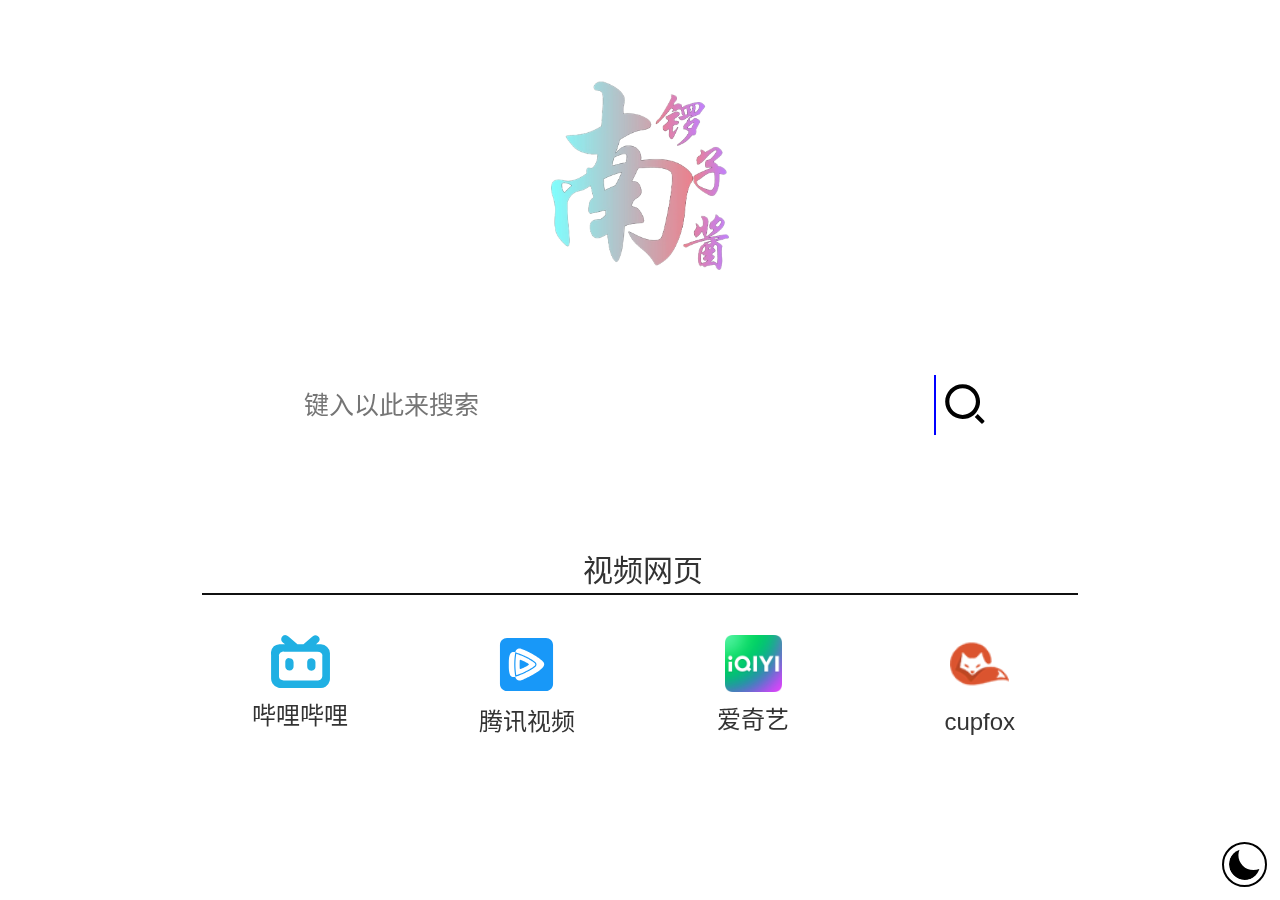
==== main.html @ e9a494fa "fix jump time" ====
<!DOCTYPE html>
<html lang="zh-cn">

<head>
    <meta charset="UTF-8">
    <meta name="viewport" content="width=device-width, initial-scale=1.0">
    <title>子酱主页 - 南锣子酱</title>
    <link rel="stylesheet" href="./bootstrap/glass.css">
    <link rel="stylesheet" href="./bootstrap/switchs.css">
    <!-- <link rel="stylesheet" href="./bootstrap/dark.css"> -->
    <link rel="icon" href="./img/ico.ico">
    <link rel="stylesheet" href="./bootstrap/bootstrap.min.css">

    <script>
        function handleKeyDown(event) {
            if (event.keyCode === 13) {
                search();
            }
        }

        function search() {
            var word = document.getElementById("input").value;
            var url = "https://cn.bing.com/search?q=" + word;
            window.open(url, '_blank');
        }

        function about() {
            alert("本网站仅限于无锡技师学院C210软件技术与运用52101班使用！\n版本号：1.5.0\n更新日期：2023年11月24日")
        }

        function DarkMode() {
            var body = document.getElementById("body");
            var settingsButton = document.getElementById("settingsButton");
            var label = document.querySelector(".switch-group label");

            var btn = document.getElementById("cm");
            var search = document.getElementById("input");
            var searchbtn = document.getElementById("searchbtn");
            var mainbg = document.getElementById("glass");
            var settings = document.getElementById("settings");
            var txt = document.getElementById("main");

            var dark = "rgba(100,100,100,.5)";
            var light = "rgba(255, 255, 255, .35)"
            if (body.style.backgroundImage === '') {
                // 当前为日间模式，切换至暗黑模式

                mainbg.style.backgroundColor = dark;
                search.style.backgroundColor = dark;
                searchbtn.style.backgroundColor = dark;
                searchbtn.style.borderLeft="2px solid black";
                settings.style.backgroundColor = dark;
                body.style.backgroundImage = 'url("https://z1.ax1x.com/2023/11/26/pi00Di9.jpg")';
                label.textContent = "日间模式";
                btn.style.color = "#fff";
                txt.style.color = "#fff";
                settingsButton.src="./img/icon/sun.svg";
                settingsButton.style.backgroundColor=dark;
            } else {

                // 当前为暗黑模式，切换回日间模式
                mainbg.style.backgroundColor = light;
                search.style.backgroundColor = light;
                searchbtn.style.backgroundColor = light;
                searchbtn.style.borderLeft="2px solid blue";
                settings.style.backgroundColor = light;
                body.style.backgroundImage = '';
                label.textContent = "暗黑模式";
                btn.style.color = "#000";
                txt.style.color = "#000";
                settingsButton.src="./img/icon/night.svg";
                settingsButton.style.backgroundColor=light;
            }
        }
    </script>
</head>

<body id="body">
    <div style="position: absolute;bottom: 7%;right: 1%;width: 15rem;height: 15rem;border: 0;border-radius: 20px;background-color: #ffffff7f;z-index: 500;display: none;"
        id="settings">
        <div class="container">
            <div class="switch-group">
                <label for="darkModeSwitch" style="padding-bottom:3rem; ;width: 100%;border-bottom: 1px solid pink;"
                    id="cm" onclick="DarkMode()">暗黑模式</label>
            </div>
            <div class="switch-group">
                <label for="memoryModeSwitch" style="margin: 0;color: #7f7f7f;">敬请期待</label>
            </div>
        </div>
    </div>
    <div style="width: 100%; height: 100%; top: 0; left:0; position: absolute;">
        <div style="width: 100%; height:60%;">
            <p
                style="width: 100%; height: 50%; text-align: center; font-size: 7rem; margin: 0; display: flex; justify-content: center; align-items: flex-end;">
                <img src="./img/logo.png" alt="" height="70%" onclick="about()">
            </p>
            <div style="display: flex;justify-content: center;border:0;height: 50%;align-items: center;">
                <input type="text" placeholder="键入以此来搜索" id="input" onkeydown="handleKeyDown(event)"
                    style="height: 6rem;font-size: 2.5rem; width: 650px;border: 0;border-right: 0; border-radius: 100px 0 0 100px; padding: 5px; padding-left: 20px;outline: none;background: rgba(255, 255, 255, .35);">
                <img src="./img/icon/search.svg" alt="搜索" id="searchbtn"
                    style="border: 0;border-left: 2px solid blue;border-radius: 0 100% 100% 0; padding: 5px;height: 6rem;background: rgba(255, 255, 255, .35);"
                    onclick="search()">
            </div>
        </div>
        <div id="main"
            style="border: 0;width: 100%;height: 40%;position: absolute;bottom: 0;display: flex;justify-content: center;align-items: start;">
            <div style="width: 70%;border: 0;border-radius: 25px;" id="glass">
                <div style=" width: 100%;height: 100%;padding: 10px;">
                    <div>
                        <div class="row clearfix">
                            <div class="col-md-12 column">
                                <div style="text-align: center">
                                    <p style="font-size: 3rem;padding-left: 5px;margin-bottom: 0;">视频网页</p>
                                    <hr style="border: 0;height: 2px;background-color: rgb(16, 16, 16);margin-top: 0;">
                                    <div class="row clearfix">
                                        <div class="col-md-3 column">
                                            <a href="https://www.bilibili.com">
                                                <h3>
                                                    <img style="margin-bottom: 1.5rem;" src="./img/icon/bilibili.svg"
                                                        alt="" width="30%">
                                                    <p>哔哩哔哩</p>
                                                </h3>
                                            </a>
                                        </div>
                                        <div class="col-md-3 column">
                                            <a href="https://v.qq.com">
                                                <h3>
                                                    <img style="margin-bottom: 1.5rem;" src="./img/icon/vTencent.svg"
                                                        alt="" width="30%">
                                                    <p>腾讯视频</p>
                                                </h3>
                                            </a>
                                        </div>

                                        <div class="col-md-3 column">
                                            <a href="https://iqiyi.com">
                                                <h3>
                                                    <img style="margin-bottom: 1.5rem;" src="./img/icon/iqiyi.png"
                                                        alt="" width="29%">
                                                    <p>爱奇艺</p>
                                                </h3>
                                            </a>
                                        </div>
                                        <div class="col-md-3 column">
                                            <a href="https://www.cbportal.org">
                                                <h3>
                                                    <img style="margin-bottom: 1.5rem;" src="./img/icon/cupfox.png"
                                                        alt="" width="30%">
                                                    <p>cupfox</p>
                                                </h3>
                                            </a>
                                        </div>
                                    </div>
                                </div>
                            </div>
                        </div>
                    </div>
                </div>
            </div>
        </div>
    </div>

    <img src="./img/icon/night.svg" alt="" height="5%"
        style="border: 2px solid black;border-radius: 100px;margin: 1%;padding: 5px;background-color: #fff;;position: absolute;bottom: 0;right: 0;" id="settingsButton" onclick="DarkMode()" title="颜色模式切换">
</body>


<script>
    var isMobile = /Android|webOS|iPhone|iPad|iPod|BlackBerry|IEMobile|Opera Mini/i.test(navigator.userAgent);
    if (isMobile) {
        document.body.innerHTML="<div style=\"height:100%;width:100%;display: flex; justify-content: center; align-items: center;\"><h3 style=\"text-align:center;font-size:3rem\">暂不支持手机端，即将前往bing</h3></div>"
        // alert("暂不支持手机端，即将前往bing");
        setTimeout(function () {
            window.location.href = "https://cn.bing.com"
        }, 5000);
    }
</script>

</html>
---- bootstrap/glass.css ----
#body {  
    height: 100vh;  
    display: flex;  
    background-image: url("https://z1.ax1x.com/2023/11/26/pi00rGR.jpg");  
    background-repeat: no-repeat;  
    background-attachment: fixed;  
    background-size: cover;  
    overflow-y: hidden;  
    overflow-x: hidden;  
    backdrop-filter: blur(10px); /* 添加这一行来模糊背景图片 */  
    transition: background-image 0.5s ease;
    user-select: none;
}
#glass {
    background: rgba(255, 255, 255, .35);
	-webkit-backdrop-filter: blur(10px);
	backdrop-filter: blur(10px);
}


a,a:link,a:visited,a:hover,a:active{
    text-decoration: none;
    color:inherit;
}
---- bootstrap/switchs.css ----
.container {
  display: inline-block;
  display: flex;
  flex-direction: column;
  justify-content: center;
  width: 15rem;
  height: 15rem;
  padding: 0;
  text-align: center;
}

.switch-group {
  font-size: larger;
  display: flex;
  align-items: center;
  width: 12rem;
  justify-content: center;
  margin: 10px 0;
}

.switch-group label {
  margin-right: 10px;
}

.switch-group input[type="checkbox"] {
  margin-right: 5px;
}
---- bootstrap/dark.css ----
.dark-mode {
    background-image: url("../img/bgi-d.jpg"); /* 设置暗黑模式的背景图片 */
  }
  
  .dark-mode .switch-group label {
    color: #fff; /* 设置暗黑模式下开关标签的文字颜色为白色 */
  }
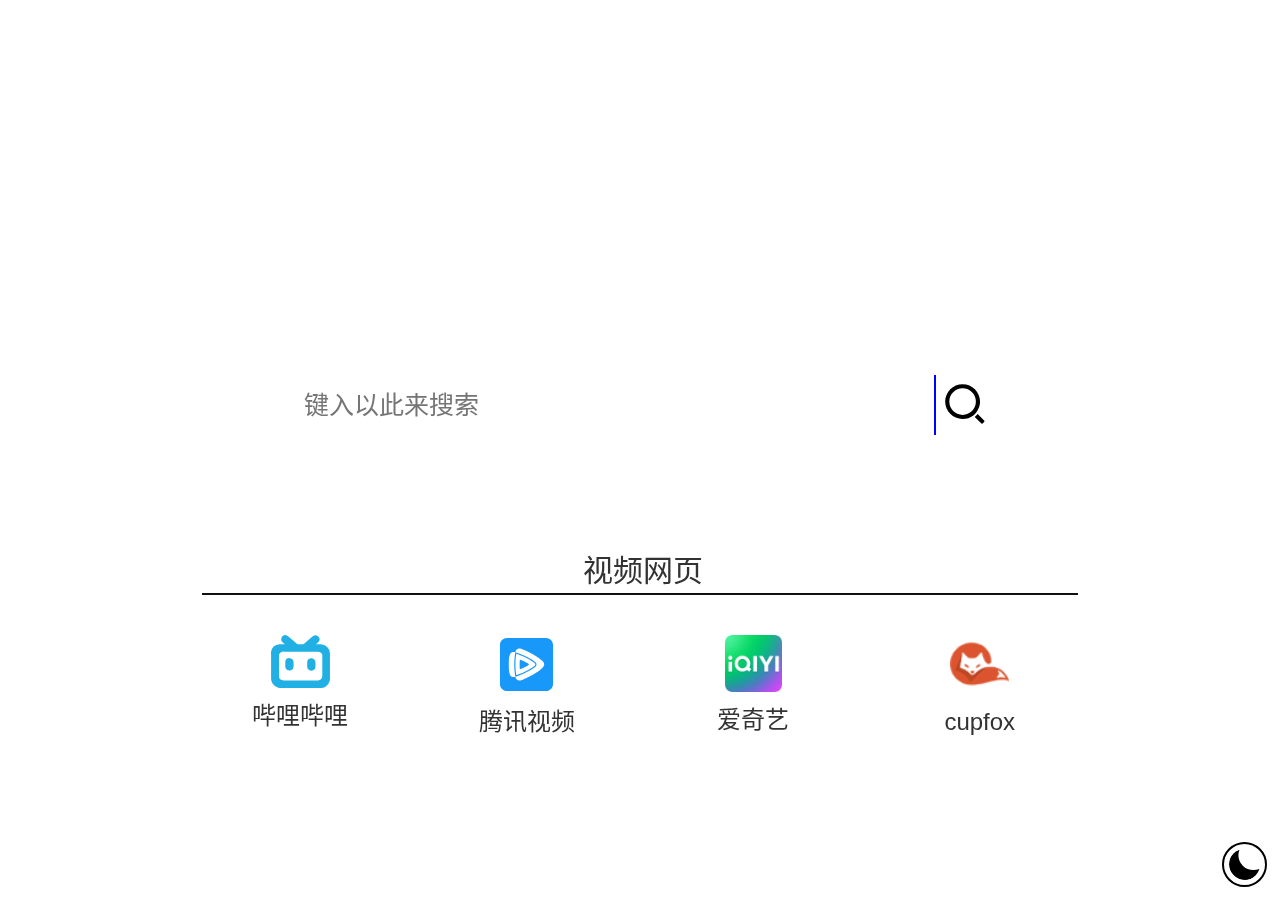
==== commit 2dee13e4: "Switch the img URL to imgse.com" ====
--- a/main.html
+++ b/main.html
@@ -92,7 +92,7 @@
         <div style="width: 100%; height:60%;">
             <p
                 style="width: 100%; height: 50%; text-align: center; font-size: 7rem; margin: 0; display: flex; justify-content: center; align-items: flex-end;">
-                <img src="./img/logo.png" alt="" height="70%" onclick="about()">
+                <img src="https://z1.ax1x.com/2023/06/19/pC1BYHH.png" alt="" height="70%" onclick="about()">
             </p>
             <div style="display: flex;justify-content: center;border:0;height: 50%;align-items: center;">
                 <input type="text" placeholder="键入以此来搜索" id="input" onkeydown="handleKeyDown(event)"
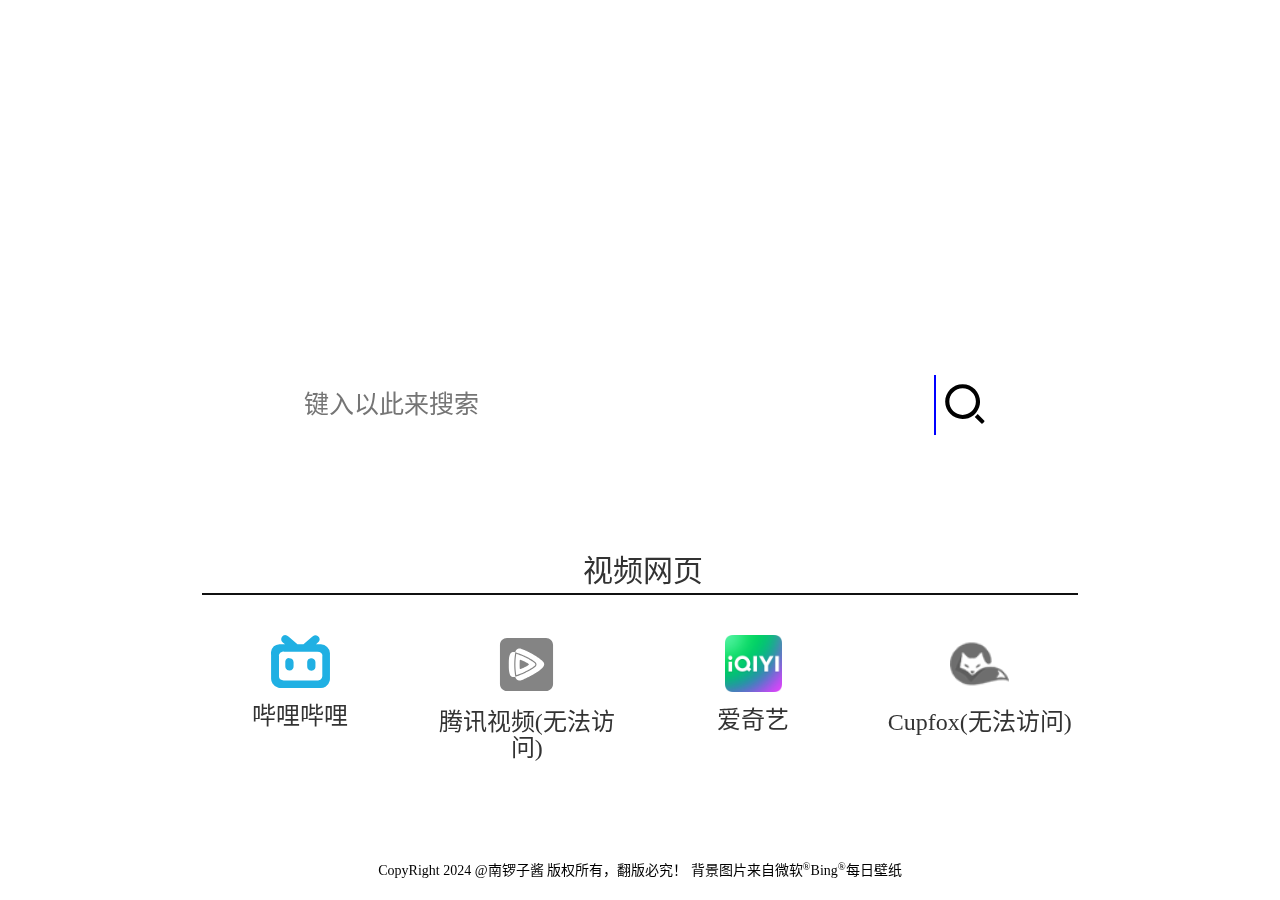
==== commit d4c3d149: "update ver" ====
--- a/main.html
+++ b/main.html
@@ -25,7 +25,7 @@
         }
 
         function about() {
-            alert("本网站仅限于无锡技师学院C210软件技术与运用52101班使用！\n版本号：1.5.0\n更新日期：2023年11月24日")
+            alert("本网站仅限于无锡技师学院C210软件技术与运用52101班使用！\n版本号：2.0.0\n最后更新日期：2024年5月19日")
         }
 
         function DarkMode() {
@@ -122,14 +122,14 @@
                                                 </h3>
                                             </a>
                                         </div>
-                                        <div class="col-md-3 column">
-                                            <a href="https://v.qq.com">
+                                        <div class="col-md-3 column UnVisit">
+                                            <!-- <a href="https://v.qq.com"> -->
                                                 <h3>
                                                     <img style="margin-bottom: 1.5rem;" src="./img/icon/vTencent.svg"
                                                         alt="" width="30%">
-                                                    <p>腾讯视频</p>
+                                                    <p>腾讯视频(无法访问)</p>
                                                 </h3>
-                                            </a>
+                                            <!-- </a> -->
                                         </div>
 
                                         <div class="col-md-3 column">
@@ -141,14 +141,14 @@
                                                 </h3>
                                             </a>
                                         </div>
-                                        <div class="col-md-3 column">
-                                            <a href="https://www.cbportal.org">
+                                        <div class="col-md-3 column UnVisit">
+                                            <!-- <a href="https://www.cbportal.org"> -->
                                                 <h3>
                                                     <img style="margin-bottom: 1.5rem;" src="./img/icon/cupfox.png"
                                                         alt="" width="30%">
-                                                    <p>cupfox</p>
+                                                    <p>Cupfox(无法访问)</p>
                                                 </h3>
-                                            </a>
+                                            <!-- </a> -->
                                         </div>
                                     </div>
                                 </div>
@@ -159,9 +159,9 @@
             </div>
         </div>
     </div>
-
-    <img src="./img/icon/night.svg" alt="" height="5%"
-        style="border: 2px solid black;border-radius: 100px;margin: 1%;padding: 5px;background-color: #fff;;position: absolute;bottom: 0;right: 0;" id="settingsButton" onclick="DarkMode()" title="颜色模式切换">
+<p class="CopyRight" onclick="about()">CopyRight 2024 @南锣子酱 版权所有，翻版必究！      背景图片来自微软<sup>®</sup>Bing<sup>®</sup>每日壁纸</p>
+    <!-- <img src="./img/icon/night.svg" alt="" height="5%"
+        style="border: 2px solid black;border-radius: 100px;margin: 1%;padding: 5px;background-color: #fff;;position: absolute;bottom: 0;right: 0;" id="settingsButton" onclick="DarkMode()" title="颜色模式切换"> -->
 </body>
 
 
@@ -172,7 +172,7 @@
         // alert("暂不支持手机端，即将前往bing");
         setTimeout(function () {
             window.location.href = "https://cn.bing.com"
-        }, 5000);
+        }, 4000);
     }
 </script>
 
--- a/bootstrap/glass.css
+++ b/bootstrap/glass.css
@@ -1,7 +1,8 @@
 #body {  
     height: 100vh;  
     display: flex;  
-    background-image: url("https://z1.ax1x.com/2023/11/26/pi00rGR.jpg");  
+    /* background-image: url("https://z1.ax1x.com/2023/11/26/pi00rGR.jpg");   */
+    background-image: url("https://api.paugram.com/bing/");
     background-repeat: no-repeat;  
     background-attachment: fixed;  
     background-size: cover;  
@@ -10,6 +11,7 @@
     backdrop-filter: blur(10px); /* 添加这一行来模糊背景图片 */  
     transition: background-image 0.5s ease;
     user-select: none;
+    font-family: 仿宋;
 }
 #glass {
     background: rgba(255, 255, 255, .35);
@@ -21,4 +23,16 @@
 a,a:link,a:visited,a:hover,a:active{
     text-decoration: none;
     color:inherit;
+}
+.UnVisit{
+    filter: grayscale(100%);
+    cursor: not-allowed;
+    
+}
+.CopyRight{
+    position: absolute;
+    bottom: 1vh;
+    width: 100%;
+    text-align: center;
+    color: rgb(0, 0, 0);
 }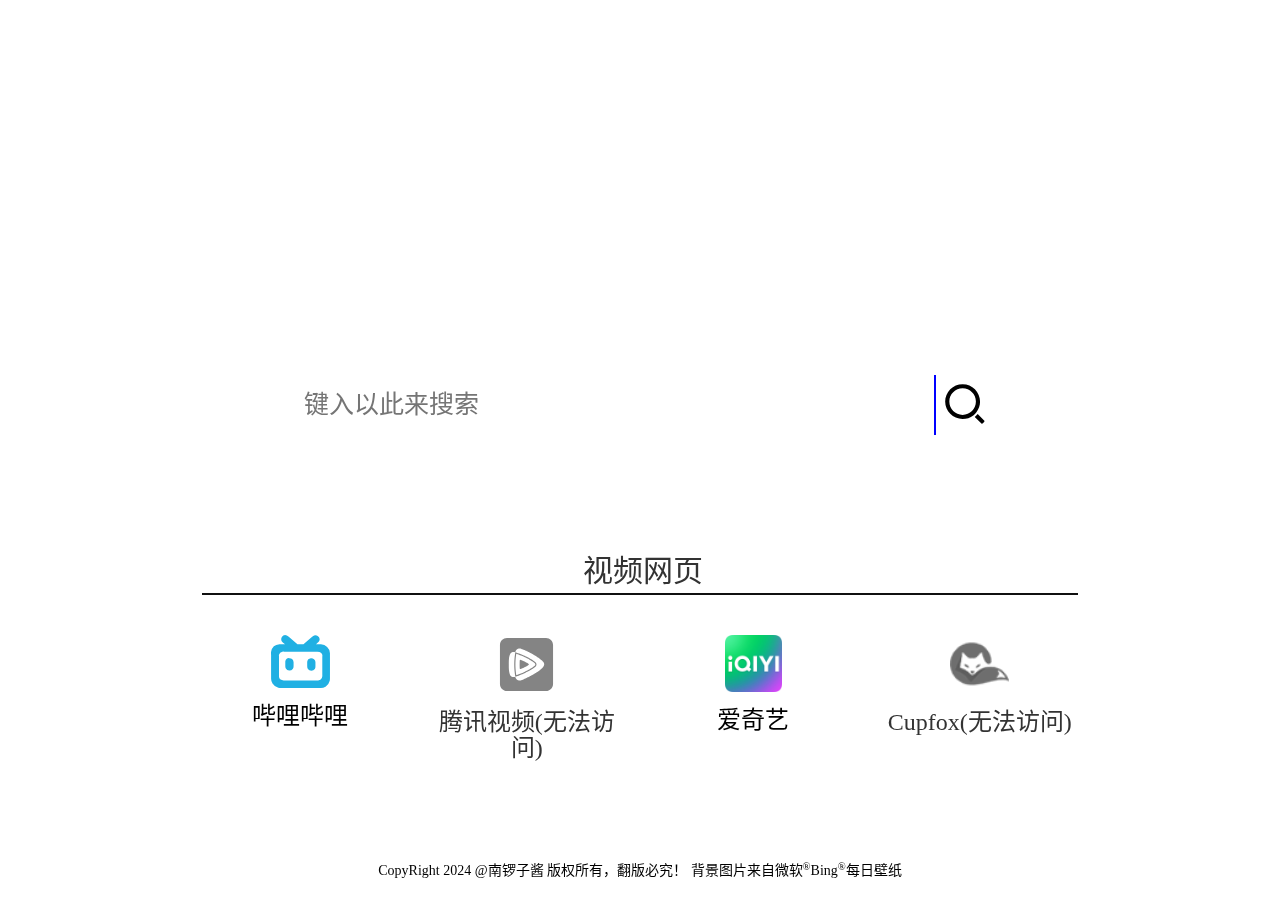
==== commit 9f2f927d: "更新光标" ====
--- a/main.html
+++ b/main.html
@@ -10,6 +10,7 @@
     <!-- <link rel="stylesheet" href="./bootstrap/dark.css"> -->
     <link rel="icon" href="./img/ico.ico">
     <link rel="stylesheet" href="./bootstrap/bootstrap.min.css">
+    <link rel="stylesheet" href="./bootstrap/curser.css">
 
     <script>
         function handleKeyDown(event) {
@@ -25,7 +26,7 @@
         }
 
         function about() {
-            alert("本网站仅限于无锡技师学院C210软件技术与运用52101班使用！\n版本号：2.0.0\n最后更新日期：2024年5月19日")
+            alert("本网站仅限于无锡技师学院C210软件技术与运用52101班使用！\n版本号：2.0.5\n最后更新日期：2024年5月20日")
         }
 
         function DarkMode() {
@@ -92,7 +93,7 @@
         <div style="width: 100%; height:60%;">
             <p
                 style="width: 100%; height: 50%; text-align: center; font-size: 7rem; margin: 0; display: flex; justify-content: center; align-items: flex-end;">
-                <img src="https://z1.ax1x.com/2023/06/19/pC1BYHH.png" alt="" height="70%" onclick="about()">
+                <img src="https://z1.ax1x.com/2023/06/19/pC1BYHH.png" alt="" height="70%" onclick="about()" style="-webkit-user-drag: none;">
             </p>
             <div style="display: flex;justify-content: center;border:0;height: 50%;align-items: center;">
                 <input type="text" placeholder="键入以此来搜索" id="input" onkeydown="handleKeyDown(event)"
@@ -114,9 +115,9 @@
                                     <hr style="border: 0;height: 2px;background-color: rgb(16, 16, 16);margin-top: 0;">
                                     <div class="row clearfix">
                                         <div class="col-md-3 column">
-                                            <a href="https://www.bilibili.com">
+                                            <a href="https://www.bilibili.com" style="-webkit-user-drag: none;">
                                                 <h3>
-                                                    <img style="margin-bottom: 1.5rem;" src="./img/icon/bilibili.svg"
+                                                    <img style="margin-bottom: 1.5rem;-webkit-user-drag: none;" src="./img/icon/bilibili.svg"
                                                         alt="" width="30%">
                                                     <p>哔哩哔哩</p>
                                                 </h3>
@@ -125,7 +126,7 @@
                                         <div class="col-md-3 column UnVisit">
                                             <!-- <a href="https://v.qq.com"> -->
                                                 <h3>
-                                                    <img style="margin-bottom: 1.5rem;" src="./img/icon/vTencent.svg"
+                                                    <img style="margin-bottom: 1.5rem;-webkit-user-drag: none;" src="./img/icon/vTencent.svg"
                                                         alt="" width="30%">
                                                     <p>腾讯视频(无法访问)</p>
                                                 </h3>
@@ -133,9 +134,9 @@
                                         </div>
 
                                         <div class="col-md-3 column">
-                                            <a href="https://iqiyi.com">
+                                            <a href="https://iqiyi.com" style="-webkit-user-drag: none;">
                                                 <h3>
-                                                    <img style="margin-bottom: 1.5rem;" src="./img/icon/iqiyi.png"
+                                                    <img style="margin-bottom: 1.5rem;-webkit-user-drag: none;" src="./img/icon/iqiyi.png"
                                                         alt="" width="29%">
                                                     <p>爱奇艺</p>
                                                 </h3>
@@ -144,7 +145,7 @@
                                         <div class="col-md-3 column UnVisit">
                                             <!-- <a href="https://www.cbportal.org"> -->
                                                 <h3>
-                                                    <img style="margin-bottom: 1.5rem;" src="./img/icon/cupfox.png"
+                                                    <img style="margin-bottom: 1.5rem;-webkit-user-drag: none;" src="./img/icon/cupfox.png"
                                                         alt="" width="30%">
                                                     <p>Cupfox(无法访问)</p>
                                                 </h3>
--- a/bootstrap/glass.css
+++ b/bootstrap/glass.css
@@ -12,6 +12,7 @@
     transition: background-image 0.5s ease;
     user-select: none;
     font-family: 仿宋;
+    
 }
 #glass {
     background: rgba(255, 255, 255, .35);
@@ -21,8 +22,11 @@
 
 
 a,a:link,a:visited,a:hover,a:active{
-    text-decoration: none;
     color:inherit;
+    list-style: none;
+    text-decoration: none; /* 去除默认的下划线 */
+	outline: none;	/* 去除旧版浏览器的点击后的外虚线框 */
+	color: #000;	/* 去除默认的颜色和点击后变化的颜色 */ 
 }
 .UnVisit{
     filter: grayscale(100%);
@@ -35,4 +39,4 @@
     width: 100%;
     text-align: center;
     color: rgb(0, 0, 0);
-}+}
--- a/bootstrap/curser.css
+++ b/bootstrap/curser.css
@@ -0,0 +1,12 @@
+#body{
+    cursor: url(../img/cursers/default.png),auto;
+}
+#body:active{
+    cursor: url(../img/cursers/active.png),auto;
+}
+a:hover{
+    cursor: url(../img/cursers/default.png),auto;
+}
+a:active{
+cursor: url(../img/cursers/active.png),auto;
+}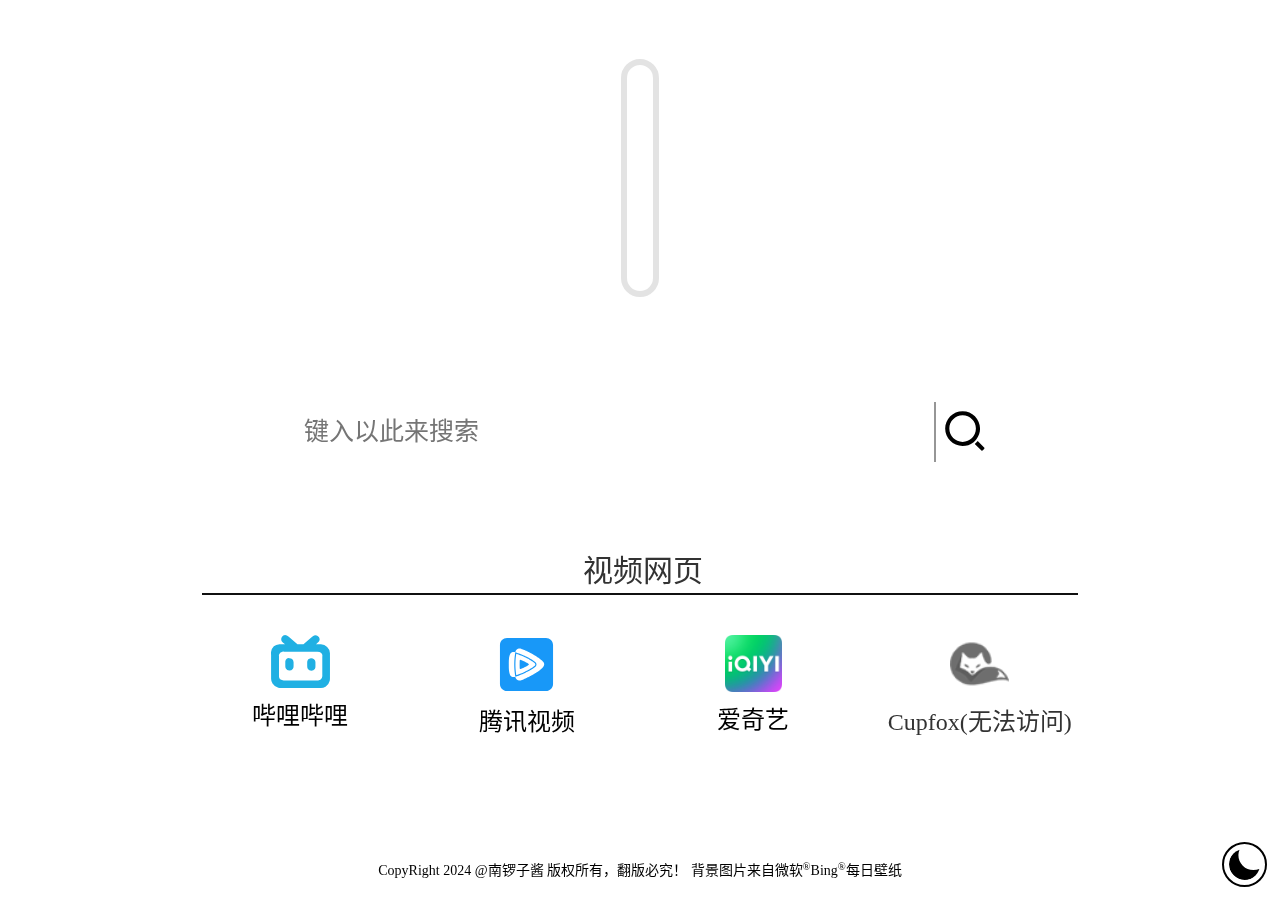
==== commit 9e687e3f: "update" ====
--- a/main.html
+++ b/main.html
@@ -26,7 +26,7 @@
         }
 
         function about() {
-            alert("本网站仅限于无锡技师学院C210软件技术与运用52101班使用！\n版本号：2.0.5\n最后更新日期：2024年5月20日")
+            alert("本网站仅限于无锡技师学院C210软件技术与运用52101班使用！\n版本号：2.0.5\n最后更新日期：2024年6月7日")
         }
 
         function DarkMode() {
@@ -49,30 +49,38 @@
                 mainbg.style.backgroundColor = dark;
                 search.style.backgroundColor = dark;
                 searchbtn.style.backgroundColor = dark;
-                searchbtn.style.borderLeft="2px solid black";
+                searchbtn.style.borderLeft = "2px solid black";
                 settings.style.backgroundColor = dark;
                 body.style.backgroundImage = 'url("https://z1.ax1x.com/2023/11/26/pi00Di9.jpg")';
                 label.textContent = "日间模式";
                 btn.style.color = "#fff";
                 txt.style.color = "#fff";
-                settingsButton.src="./img/icon/sun.svg";
-                settingsButton.style.backgroundColor=dark;
+                settingsButton.src = "./img/icon/sun.svg";
+                settingsButton.style.backgroundColor = dark;
             } else {
 
                 // 当前为暗黑模式，切换回日间模式
                 mainbg.style.backgroundColor = light;
                 search.style.backgroundColor = light;
                 searchbtn.style.backgroundColor = light;
-                searchbtn.style.borderLeft="2px solid blue";
+                searchbtn.style.borderLeft = "2px solid blue";
                 settings.style.backgroundColor = light;
                 body.style.backgroundImage = '';
                 label.textContent = "暗黑模式";
                 btn.style.color = "#000";
                 txt.style.color = "#000";
-                settingsButton.src="./img/icon/night.svg";
-                settingsButton.style.backgroundColor=light;
+                settingsButton.src = "./img/icon/night.svg";
+                settingsButton.style.backgroundColor = light;
             }
         }
+
+
+        window.onload = function () {
+            var logo = document.querySelector('.logo');
+            logo.addEventListener('animationend', function () {
+                logo.classList.remove('logo-animate');
+            });
+        };
     </script>
 </head>
 
@@ -92,15 +100,13 @@
     <div style="width: 100%; height: 100%; top: 0; left:0; position: absolute;">
         <div style="width: 100%; height:60%;">
             <p
-                style="width: 100%; height: 50%; text-align: center; font-size: 7rem; margin: 0; display: flex; justify-content: center; align-items: flex-end;">
-                <img src="https://z1.ax1x.com/2023/06/19/pC1BYHH.png" alt="" height="70%" onclick="about()" style="-webkit-user-drag: none;">
+                style="width: 100%; height: 55%; text-align: center; font-size: 7rem; margin: 0; display: flex; justify-content: center; align-items: flex-end;">
+                <img src="https://z1.ax1x.com/2023/06/19/pC1BYHH.png" alt="" height="80%" onclick="about()"
+                    class="logo logo-animate">
             </p>
             <div style="display: flex;justify-content: center;border:0;height: 50%;align-items: center;">
-                <input type="text" placeholder="键入以此来搜索" id="input" onkeydown="handleKeyDown(event)"
-                    style="height: 6rem;font-size: 2.5rem; width: 650px;border: 0;border-right: 0; border-radius: 100px 0 0 100px; padding: 5px; padding-left: 20px;outline: none;background: rgba(255, 255, 255, .35);">
-                <img src="./img/icon/search.svg" alt="搜索" id="searchbtn"
-                    style="border: 0;border-left: 2px solid blue;border-radius: 0 100% 100% 0; padding: 5px;height: 6rem;background: rgba(255, 255, 255, .35);"
-                    onclick="search()">
+                <input type="text" placeholder="键入以此来搜索" id="input" onkeydown="handleKeyDown(event)" class="SearchBox">
+                <img src="./img/icon/search.svg" alt="搜索" id="searchbtn" class="SearchButton" onclick="search()">
             </div>
         </div>
         <div id="main"
@@ -117,38 +123,38 @@
                                         <div class="col-md-3 column">
                                             <a href="https://www.bilibili.com" style="-webkit-user-drag: none;">
                                                 <h3>
-                                                    <img style="margin-bottom: 1.5rem;-webkit-user-drag: none;" src="./img/icon/bilibili.svg"
-                                                        alt="" width="30%">
+                                                    <img style="margin-bottom: 1.5rem;-webkit-user-drag: none;"
+                                                        src="./img/icon/bilibili.svg" alt="" width="30%">
                                                     <p>哔哩哔哩</p>
                                                 </h3>
                                             </a>
                                         </div>
-                                        <div class="col-md-3 column UnVisit">
-                                            <!-- <a href="https://v.qq.com"> -->
-                                                <h3>
-                                                    <img style="margin-bottom: 1.5rem;-webkit-user-drag: none;" src="./img/icon/vTencent.svg"
-                                                        alt="" width="30%">
-                                                    <p>腾讯视频(无法访问)</p>
-                                                </h3>
-                                            <!-- </a> -->
+                                        <div class="col-md-3 column">
+                                            <a href="https://v.qq.com">
+                                            <h3>
+                                                <img style="margin-bottom: 1.5rem;-webkit-user-drag: none;"
+                                                    src="./img/icon/vTencent.svg" alt="" width="30%">
+                                                <p>腾讯视频</p>
+                                            </h3>
+                                            </a>
                                         </div>
 
                                         <div class="col-md-3 column">
                                             <a href="https://iqiyi.com" style="-webkit-user-drag: none;">
                                                 <h3>
-                                                    <img style="margin-bottom: 1.5rem;-webkit-user-drag: none;" src="./img/icon/iqiyi.png"
-                                                        alt="" width="29%">
+                                                    <img style="margin-bottom: 1.5rem;-webkit-user-drag: none;"
+                                                        src="./img/icon/iqiyi.png" alt="" width="29%">
                                                     <p>爱奇艺</p>
                                                 </h3>
                                             </a>
                                         </div>
                                         <div class="col-md-3 column UnVisit">
                                             <!-- <a href="https://www.cbportal.org"> -->
-                                                <h3>
-                                                    <img style="margin-bottom: 1.5rem;-webkit-user-drag: none;" src="./img/icon/cupfox.png"
-                                                        alt="" width="30%">
-                                                    <p>Cupfox(无法访问)</p>
-                                                </h3>
+                                            <h3>
+                                                <img style="margin-bottom: 1.5rem;-webkit-user-drag: none;"
+                                                    src="./img/icon/cupfox.png" alt="" width="30%">
+                                                <p>Cupfox(无法访问)</p>
+                                            </h3>
                                             <!-- </a> -->
                                         </div>
                                     </div>
@@ -160,16 +166,16 @@
             </div>
         </div>
     </div>
-<p class="CopyRight" onclick="about()">CopyRight 2024 @南锣子酱 版权所有，翻版必究！      背景图片来自微软<sup>®</sup>Bing<sup>®</sup>每日壁纸</p>
-    <!-- <img src="./img/icon/night.svg" alt="" height="5%"
-        style="border: 2px solid black;border-radius: 100px;margin: 1%;padding: 5px;background-color: #fff;;position: absolute;bottom: 0;right: 0;" id="settingsButton" onclick="DarkMode()" title="颜色模式切换"> -->
+    <p class="CopyRight" onclick="about()">CopyRight 2024 @南锣子酱 版权所有，翻版必究！ 背景图片来自微软<sup>®</sup>Bing<sup>®</sup>每日壁纸</p>
+    <img src="./img/icon/night.svg" alt="" height="5%"
+        style="border: 2px solid black;border-radius: 100px;margin: 1%;padding: 5px;background-color: #fff;;position: absolute;bottom: 0;right: 0;" id="settingsButton" onclick="DarkMode()" title="颜色模式切换">
 </body>
 
 
 <script>
     var isMobile = /Android|webOS|iPhone|iPad|iPod|BlackBerry|IEMobile|Opera Mini/i.test(navigator.userAgent);
     if (isMobile) {
-        document.body.innerHTML="<div style=\"height:100%;width:100%;display: flex; justify-content: center; align-items: center;\"><h3 style=\"text-align:center;font-size:3rem\">暂不支持手机端，即将前往bing</h3></div>"
+        document.body.innerHTML = "<div style=\"height:100%;width:100%;display: flex; justify-content: center; align-items: center;\"><h3 style=\"text-align:center;font-size:3rem\">暂不支持手机端，即将前往bing</h3></div>"
         // alert("暂不支持手机端，即将前往bing");
         setTimeout(function () {
             window.location.href = "https://cn.bing.com"
--- a/bootstrap/glass.css
+++ b/bootstrap/glass.css
@@ -1,42 +1,95 @@
-#body {  
-    height: 100vh;  
-    display: flex;  
+#body {
+    height: 100vh;
+    display: flex;
     /* background-image: url("https://z1.ax1x.com/2023/11/26/pi00rGR.jpg");   */
     background-image: url("https://api.paugram.com/bing/");
-    background-repeat: no-repeat;  
-    background-attachment: fixed;  
-    background-size: cover;  
-    overflow-y: hidden;  
-    overflow-x: hidden;  
-    backdrop-filter: blur(10px); /* 添加这一行来模糊背景图片 */  
+    background-repeat: no-repeat;
+    background-attachment: fixed;
+    background-size: cover;
+    overflow-y: hidden;
+    overflow-x: hidden;
+    backdrop-filter: blur(10px);
+    /* 添加这一行来模糊背景图片 */
     transition: background-image 0.5s ease;
     user-select: none;
     font-family: 仿宋;
-    
+
 }
+
 #glass {
     background: rgba(255, 255, 255, .35);
-	-webkit-backdrop-filter: blur(10px);
-	backdrop-filter: blur(10px);
+    -webkit-backdrop-filter: blur(10px);
+    backdrop-filter: blur(10px);
 }
 
 
-a,a:link,a:visited,a:hover,a:active{
-    color:inherit;
+a,
+a:link,
+a:visited,
+a:hover,
+a:active {
+    color: inherit;
     list-style: none;
-    text-decoration: none; /* 去除默认的下划线 */
-	outline: none;	/* 去除旧版浏览器的点击后的外虚线框 */
-	color: #000;	/* 去除默认的颜色和点击后变化的颜色 */ 
+    text-decoration: none;
+    /* 去除默认的下划线 */
+    outline: none;
+    /* 去除旧版浏览器的点击后的外虚线框 */
+    color: #000;
+    /* 去除默认的颜色和点击后变化的颜色 */
 }
-.UnVisit{
+
+.UnVisit {
     filter: grayscale(100%);
     cursor: not-allowed;
-    
+
 }
-.CopyRight{
+
+.CopyRight {
     position: absolute;
     bottom: 1vh;
     width: 100%;
     text-align: center;
     color: rgb(0, 0, 0);
 }
+
+.logo {
+    padding: 1vw;
+    -webkit-user-drag: none;
+    border: .5vw solid rgba(200, 200, 200, 0.5);
+    border-radius: 50px;
+    
+}
+
+
+.SearchBox {
+    height: 6rem;
+    font-size: 2.5rem;
+    width: 650px;
+    border: 0;
+    border-right: 0;
+    border-radius: 100px 0 0 100px;
+    padding: 5px;
+    padding-left: 20px;
+    outline: none;
+    background: rgba(255, 255, 255, .35);
+}
+
+.SearchButton {
+    border: 0;
+    border-left: 2px solid rgb(150, 150, 150);
+    border-radius: 0 100% 100% 0;
+    padding: 5px;
+    height: 6rem;
+    background: rgba(255, 255, 255, .35);
+}
+@keyframes logoAnimation {
+    0% {
+      transform: translate(-50%, -50%) scale(1);
+    }
+    50% {
+      transform: translate(-50%, -50%) scale(1.5);
+    }
+    100% {
+      transform: translate(0, 0) scale(1);
+    }
+  }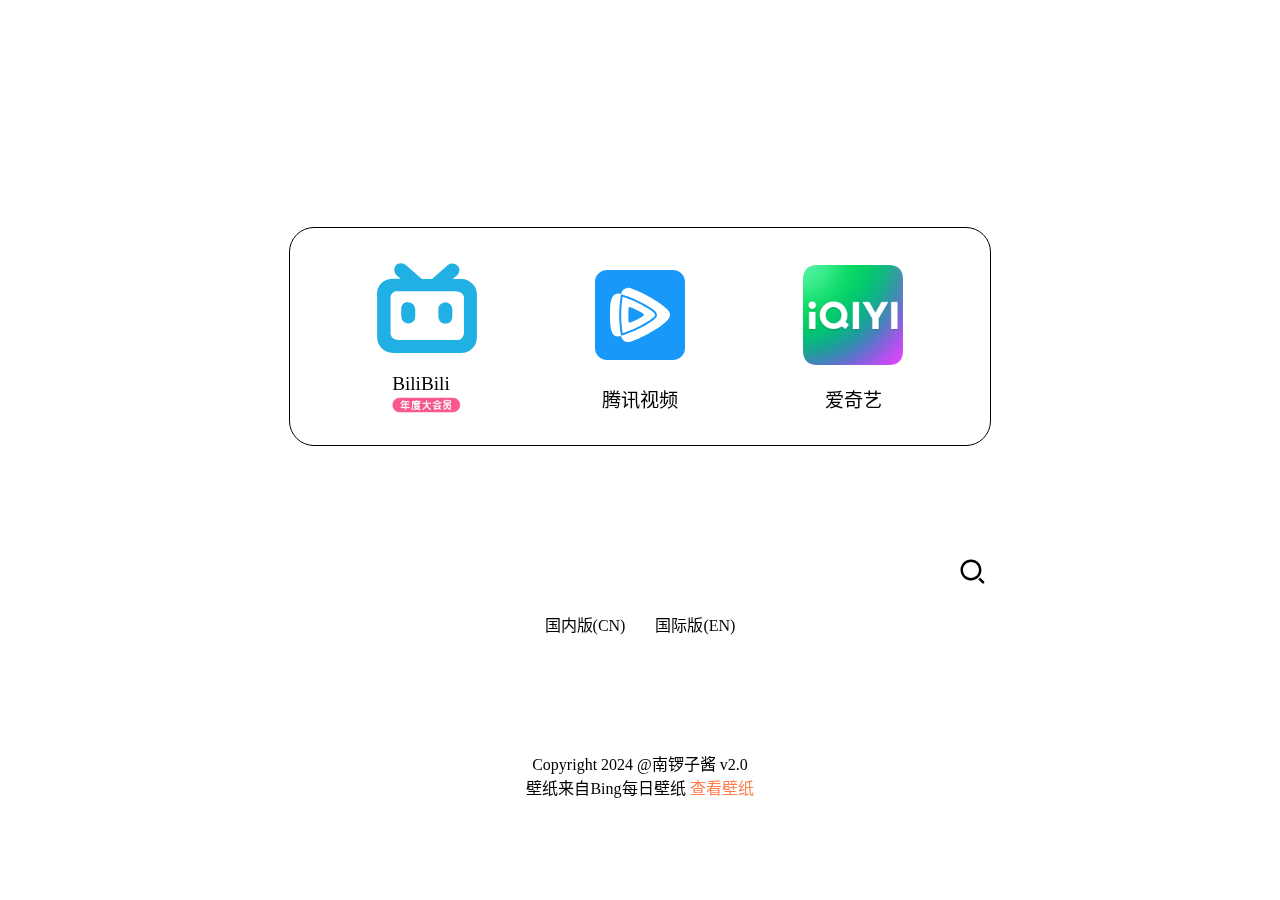
==== commit 5d9a4abd: "NewVer2.0" ====
--- a/main.html
+++ b/main.html
@@ -4,173 +4,53 @@
 <head>
     <meta charset="UTF-8">
     <meta name="viewport" content="width=device-width, initial-scale=1.0">
-    <title>子酱主页 - 南锣子酱</title>
+    <title>子酱起始页</title>
     <link rel="stylesheet" href="./bootstrap/glass.css">
-    <link rel="stylesheet" href="./bootstrap/switchs.css">
-    <!-- <link rel="stylesheet" href="./bootstrap/dark.css"> -->
+    
     <link rel="icon" href="./img/ico.ico">
-    <link rel="stylesheet" href="./bootstrap/bootstrap.min.css">
-    <link rel="stylesheet" href="./bootstrap/curser.css">
 
-    <script>
-        function handleKeyDown(event) {
-            if (event.keyCode === 13) {
-                search();
-            }
-        }
-
-        function search() {
-            var word = document.getElementById("input").value;
-            var url = "https://cn.bing.com/search?q=" + word;
-            window.open(url, '_blank');
-        }
-
-        function about() {
-            alert("本网站仅限于无锡技师学院C210软件技术与运用52101班使用！\n版本号：2.0.5\n最后更新日期：2024年6月7日")
-        }
-
-        function DarkMode() {
-            var body = document.getElementById("body");
-            var settingsButton = document.getElementById("settingsButton");
-            var label = document.querySelector(".switch-group label");
-
-            var btn = document.getElementById("cm");
-            var search = document.getElementById("input");
-            var searchbtn = document.getElementById("searchbtn");
-            var mainbg = document.getElementById("glass");
-            var settings = document.getElementById("settings");
-            var txt = document.getElementById("main");
-
-            var dark = "rgba(100,100,100,.5)";
-            var light = "rgba(255, 255, 255, .35)"
-            if (body.style.backgroundImage === '') {
-                // 当前为日间模式，切换至暗黑模式
-
-                mainbg.style.backgroundColor = dark;
-                search.style.backgroundColor = dark;
-                searchbtn.style.backgroundColor = dark;
-                searchbtn.style.borderLeft = "2px solid black";
-                settings.style.backgroundColor = dark;
-                body.style.backgroundImage = 'url("https://z1.ax1x.com/2023/11/26/pi00Di9.jpg")';
-                label.textContent = "日间模式";
-                btn.style.color = "#fff";
-                txt.style.color = "#fff";
-                settingsButton.src = "./img/icon/sun.svg";
-                settingsButton.style.backgroundColor = dark;
-            } else {
-
-                // 当前为暗黑模式，切换回日间模式
-                mainbg.style.backgroundColor = light;
-                search.style.backgroundColor = light;
-                searchbtn.style.backgroundColor = light;
-                searchbtn.style.borderLeft = "2px solid blue";
-                settings.style.backgroundColor = light;
-                body.style.backgroundImage = '';
-                label.textContent = "暗黑模式";
-                btn.style.color = "#000";
-                txt.style.color = "#000";
-                settingsButton.src = "./img/icon/night.svg";
-                settingsButton.style.backgroundColor = light;
-            }
-        }
-
-
-        window.onload = function () {
-            var logo = document.querySelector('.logo');
-            logo.addEventListener('animationend', function () {
-                logo.classList.remove('logo-animate');
-            });
-        };
-    </script>
 </head>
 
 <body id="body">
-    <div style="position: absolute;bottom: 7%;right: 1%;width: 15rem;height: 15rem;border: 0;border-radius: 20px;background-color: #ffffff7f;z-index: 500;display: none;"
-        id="settings">
-        <div class="container">
-            <div class="switch-group">
-                <label for="darkModeSwitch" style="padding-bottom:3rem; ;width: 100%;border-bottom: 1px solid pink;"
-                    id="cm" onclick="DarkMode()">暗黑模式</label>
+    <div id="main">
+        <div id="logo">
+            <img src="https://z1.ax1x.com/2023/06/19/pC1BYHH.png" alt="" width="20%" id="logoimg">
+        </div>
+        <div id="recWeb">
+            <div id="recWebC">
+                <img src="./img/icon/bilibili.svg" alt="" width="100vw" class="icon" onclick="window.open('https://www.bilibili.com/')">
+                <div style="display: flex;flex-direction: column;">
+                    <span>BiliBili</span>
+                    <img src="./img/icon/bigvip.webp" alt="" height="20px" onclick="showbigvip()">
+                </div>
             </div>
-            <div class="switch-group">
-                <label for="memoryModeSwitch" style="margin: 0;color: #7f7f7f;">敬请期待</label>
+            <div id="recWebC">
+                <img src="./img/icon/vTencent.svg" alt="" width="100vw" class="icon" onclick="window.open('https://v.qq.com/')">
+                <span>腾讯视频</span>
+            </div>
+            <div id="recWebC">
+                <img src="./img/icon/iqiyi.png" alt="" width="100vw" class="icon" onclick="window.open('https://www.iqiyi.com/')">
+                <span>爱奇艺</span>
             </div>
         </div>
-    </div>
-    <div style="width: 100%; height: 100%; top: 0; left:0; position: absolute;">
-        <div style="width: 100%; height:60%;">
-            <p
-                style="width: 100%; height: 55%; text-align: center; font-size: 7rem; margin: 0; display: flex; justify-content: center; align-items: flex-end;">
-                <img src="https://z1.ax1x.com/2023/06/19/pC1BYHH.png" alt="" height="80%" onclick="about()"
-                    class="logo logo-animate">
-            </p>
-            <div style="display: flex;justify-content: center;border:0;height: 50%;align-items: center;">
-                <input type="text" placeholder="键入以此来搜索" id="input" onkeydown="handleKeyDown(event)" class="SearchBox">
-                <img src="./img/icon/search.svg" alt="搜索" id="searchbtn" class="SearchButton" onclick="search()">
-            </div>
+        <div id="searchitems">
+            <div id="search">
+                <input type="text" id="SearchBox">
+                <button id="SearchButton" onclick="SearchFromBing(document.getElementById('SearchBox').value)"><img
+                    src="./img/icon/search.svg" alt="" height="30px" width="30px"></button>
+                </div>
+                <div id="searchform">
+                    <div id="ssy_prc" class="searchform_a" onclick="switchSearchType(0)">国内版(CN)</div>
+                    <div id="ssy_www" class="searchform_c" onclick="switchSearchType(1)">国际版(EN)</div>
+                </div>
         </div>
-        <div id="main"
-            style="border: 0;width: 100%;height: 40%;position: absolute;bottom: 0;display: flex;justify-content: center;align-items: start;">
-            <div style="width: 70%;border: 0;border-radius: 25px;" id="glass">
-                <div style=" width: 100%;height: 100%;padding: 10px;">
-                    <div>
-                        <div class="row clearfix">
-                            <div class="col-md-12 column">
-                                <div style="text-align: center">
-                                    <p style="font-size: 3rem;padding-left: 5px;margin-bottom: 0;">视频网页</p>
-                                    <hr style="border: 0;height: 2px;background-color: rgb(16, 16, 16);margin-top: 0;">
-                                    <div class="row clearfix">
-                                        <div class="col-md-3 column">
-                                            <a href="https://www.bilibili.com" style="-webkit-user-drag: none;">
-                                                <h3>
-                                                    <img style="margin-bottom: 1.5rem;-webkit-user-drag: none;"
-                                                        src="./img/icon/bilibili.svg" alt="" width="30%">
-                                                    <p>哔哩哔哩</p>
-                                                </h3>
-                                            </a>
-                                        </div>
-                                        <div class="col-md-3 column">
-                                            <a href="https://v.qq.com">
-                                            <h3>
-                                                <img style="margin-bottom: 1.5rem;-webkit-user-drag: none;"
-                                                    src="./img/icon/vTencent.svg" alt="" width="30%">
-                                                <p>腾讯视频</p>
-                                            </h3>
-                                            </a>
-                                        </div>
-
-                                        <div class="col-md-3 column">
-                                            <a href="https://iqiyi.com" style="-webkit-user-drag: none;">
-                                                <h3>
-                                                    <img style="margin-bottom: 1.5rem;-webkit-user-drag: none;"
-                                                        src="./img/icon/iqiyi.png" alt="" width="29%">
-                                                    <p>爱奇艺</p>
-                                                </h3>
-                                            </a>
-                                        </div>
-                                        <div class="col-md-3 column UnVisit">
-                                            <!-- <a href="https://www.cbportal.org"> -->
-                                            <h3>
-                                                <img style="margin-bottom: 1.5rem;-webkit-user-drag: none;"
-                                                    src="./img/icon/cupfox.png" alt="" width="30%">
-                                                <p>Cupfox(无法访问)</p>
-                                            </h3>
-                                            <!-- </a> -->
-                                        </div>
-                                    </div>
-                                </div>
-                            </div>
-                        </div>
-                    </div>
-                </div>
-            </div>
+        <div id="CopyRight">
+            <span>Copyright 2024 @南锣子酱 v2.0</span>
+            <span>壁纸来自Bing每日壁纸 <a onclick="window.open('https://api.paugram.com/bing/')" style="color:coral">查看壁纸</a></span>
         </div>
     </div>
-    <p class="CopyRight" onclick="about()">CopyRight 2024 @南锣子酱 版权所有，翻版必究！ 背景图片来自微软<sup>®</sup>Bing<sup>®</sup>每日壁纸</p>
-    <img src="./img/icon/night.svg" alt="" height="5%"
-        style="border: 2px solid black;border-radius: 100px;margin: 1%;padding: 5px;background-color: #fff;;position: absolute;bottom: 0;right: 0;" id="settingsButton" onclick="DarkMode()" title="颜色模式切换">
+
 </body>
-
 
 <script>
     var isMobile = /Android|webOS|iPhone|iPad|iPod|BlackBerry|IEMobile|Opera Mini/i.test(navigator.userAgent);
@@ -183,4 +63,5 @@
     }
 </script>
 
-</html>+</html>
+<script src="./bootstrap/main.js"></script>--- a/bootstrap/glass.css
+++ b/bootstrap/glass.css
@@ -1,6 +1,8 @@
 #body {
     height: 100vh;
     display: flex;
+    padding: 0;
+    margin: 0;
     /* background-image: url("https://z1.ax1x.com/2023/11/26/pi00rGR.jpg");   */
     background-image: url("https://api.paugram.com/bing/");
     background-repeat: no-repeat;
@@ -22,6 +24,18 @@
     backdrop-filter: blur(10px);
 }
 
+#main {
+    width: 100vw;
+    height: 100vh;
+    display: flex;
+    flex-direction: column;
+    align-items: center;
+    justify-content: space-evenly;
+}
+
+#search {
+    display: flex;
+}
 
 a,
 a:link,
@@ -44,27 +58,34 @@
 
 }
 
-.CopyRight {
-    position: absolute;
-    bottom: 1vh;
-    width: 100%;
+#CopyRight {
     text-align: center;
     color: rgb(0, 0, 0);
+    display: flex;
+    flex-direction: column;
+    /* justify-content: center; */
+    align-items: center;/
+    /* text-align: center; */
 }
 
-.logo {
+#logo {
+    display: flex;
+    justify-content: center;
+}
+
+#logoimg {
     padding: 1vw;
     -webkit-user-drag: none;
-    border: .5vw solid rgba(200, 200, 200, 0.5);
-    border-radius: 50px;
-    
+    /* border: .5vw solid rgba(200, 200, 200, 0.5); */
+    /* border-radius: 50px; */
+
 }
 
 
-.SearchBox {
-    height: 6rem;
-    font-size: 2.5rem;
-    width: 650px;
+#SearchBox {
+    font-size: 1.5rem;
+    min-width: 300px;
+    width: 50vw;
     border: 0;
     border-right: 0;
     border-radius: 100px 0 0 100px;
@@ -74,22 +95,68 @@
     background: rgba(255, 255, 255, .35);
 }
 
-.SearchButton {
+#SearchButton {
     border: 0;
-    border-left: 2px solid rgb(150, 150, 150);
     border-radius: 0 100% 100% 0;
-    padding: 5px;
-    height: 6rem;
+    padding: 10px;
     background: rgba(255, 255, 255, .35);
+    display: flex;
+    justify-content: center;
+    align-items: center;
 }
-@keyframes logoAnimation {
-    0% {
-      transform: translate(-50%, -50%) scale(1);
-    }
-    50% {
-      transform: translate(-50%, -50%) scale(1.5);
-    }
-    100% {
-      transform: translate(0, 0) scale(1);
-    }
-  }+
+#recWeb {
+    display: flex;
+    justify-content: space-around;
+    align-items: center;
+    border: 1px solid rgb(0, 0, 0);
+    width: 50vw;
+    padding: 30px;
+    font-size: larger;
+    flex-wrap: wrap;
+
+    border-radius: 25px;
+    background: rgba(255, 255, 255, .35);
+    -webkit-backdrop-filter: blur(10px);
+    backdrop-filter: blur(10px);
+}
+
+.icon {
+    margin: 5px;
+    margin-bottom: 20px;
+    cursor: pointer;
+}
+
+#recWebC {
+    display: flex;
+    flex-direction: column;
+    justify-content: center;
+    align-items: center;
+
+}
+#searchform{
+    display:flex;
+    flex-direction:row;
+    align-items:center;
+    justify-content:center;
+}
+.searchform_a{
+    background-color: rgba(255, 255, 255, 0.5);
+    border-radius: 20px;
+    padding: 10px;
+    -webkit-backdrop-filter: blur(10px);
+    backdrop-filter: blur(10px);
+    margin: 5px;
+}
+.searchform_c{
+    background-color: rgba(255, 255, 255, .25);
+    border-radius: 20px;
+    padding: 10px;
+    -webkit-backdrop-filter: blur(10px);
+    backdrop-filter: blur(10px);
+    margin: 5px;
+}
+.searchform_c:hover{
+    background-color: rgba(255, 255, 255, .15);
+    cursor: pointer;
+}
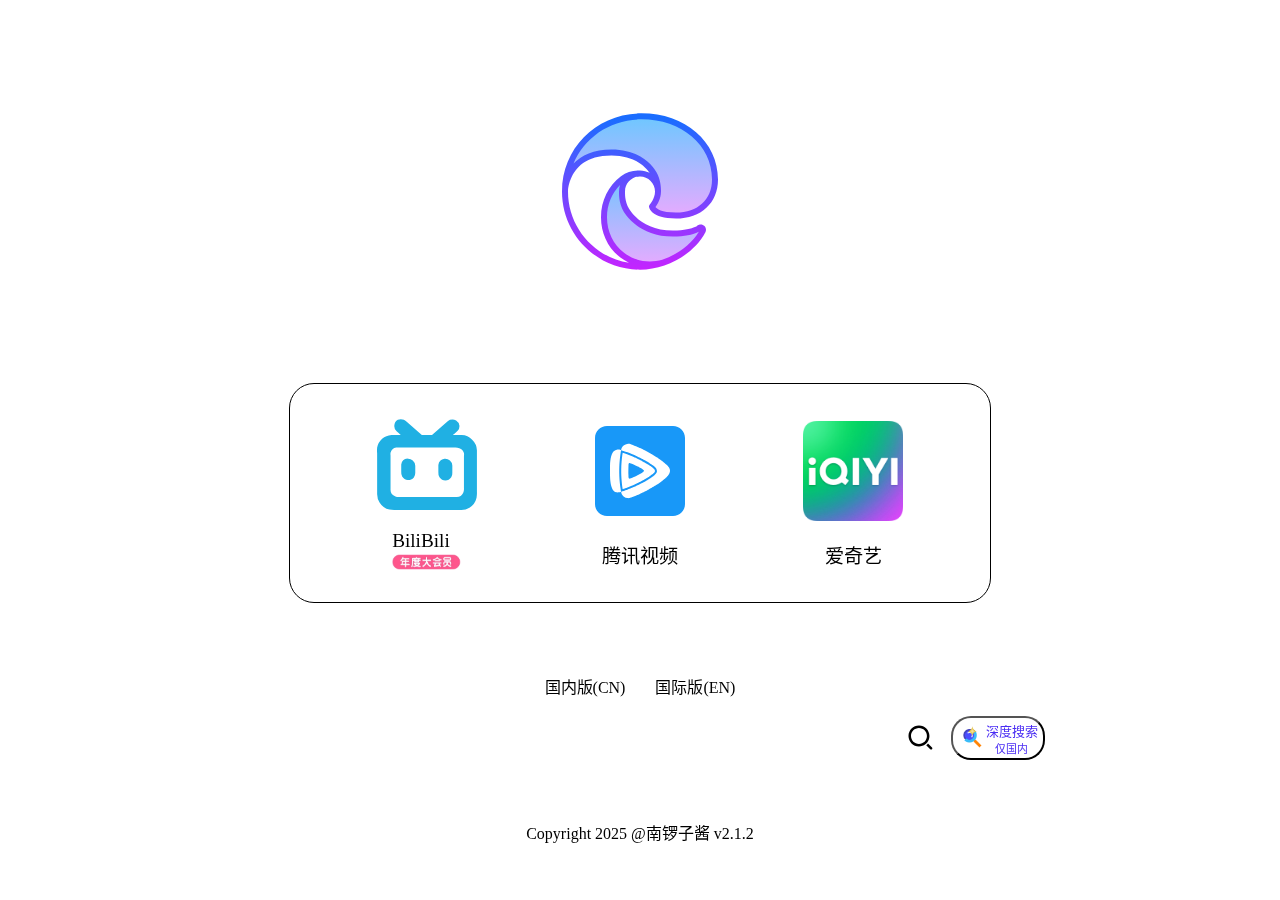
==== commit 657ff1de: "update 2.1.2" ====
--- a/main.html
+++ b/main.html
@@ -5,48 +5,61 @@
     <meta charset="UTF-8">
     <meta name="viewport" content="width=device-width, initial-scale=1.0">
     <title>子酱起始页</title>
-    <link rel="stylesheet" href="./bootstrap/glass.css">
-    
-    <link rel="icon" href="./img/ico.ico">
+
+    <link rel="icon" href="" id="ico">
+    <link rel="stylesheet" href="./bootstrap/main.css?v=2.1.2">
+    <link rel="stylesheet" href="./bootstrap/glass.css?v=2.1.2">
 
 </head>
 
 <body id="body">
     <div id="main">
         <div id="logo">
-            <img src="https://z1.ax1x.com/2023/06/19/pC1BYHH.png" alt="" width="20%" id="logoimg">
+            <!-- <img src="https://z1.ax1x.com/2023/06/19/pC1BYHH.png" alt="" width="20%" id="logoimg"> -->
+            <img src="./img/icon/edge.svg" alt="" width="50%" id="logoimg" onclick="DarkMode()">
         </div>
         <div id="recWeb">
             <div id="recWebC">
-                <img src="./img/icon/bilibili.svg" alt="" width="100vw" class="icon" onclick="window.open('https://www.bilibili.com/')">
+                <img src="./img/icon/bilibili.svg" alt="" width="100vw" class="icon"
+                    onclick="window.open('https://www.bilibili.com/')">
                 <div style="display: flex;flex-direction: column;">
                     <span>BiliBili</span>
                     <img src="./img/icon/bigvip.webp" alt="" height="20px" onclick="showbigvip()">
                 </div>
             </div>
             <div id="recWebC">
-                <img src="./img/icon/vTencent.svg" alt="" width="100vw" class="icon" onclick="window.open('https://v.qq.com/')">
+                <img src="./img/icon/vTencent.svg" alt="" width="100vw" class="icon"
+                    onclick="window.open('https://v.qq.com/')">
                 <span>腾讯视频</span>
             </div>
             <div id="recWebC">
-                <img src="./img/icon/iqiyi.png" alt="" width="100vw" class="icon" onclick="window.open('https://www.iqiyi.com/')">
+                <img src="./img/icon/iqiyi.png" alt="" width="100vw" class="icon"
+                    onclick="window.open('https://www.iqiyi.com/')">
                 <span>爱奇艺</span>
             </div>
         </div>
         <div id="searchitems">
+            <div id="searchform">
+                <div id="ssy_prc" class="searchform_a" onclick="switchSearchType(0)">国内版(CN)</div>
+                <div id="ssy_www" class="searchform_c" onclick="switchSearchType(1)">国际版(EN)</div>
+            </div>
             <div id="search">
                 <input type="text" id="SearchBox">
-                <button id="SearchButton" onclick="SearchFromBing(document.getElementById('SearchBox').value)"><img
-                    src="./img/icon/search.svg" alt="" height="30px" width="30px"></button>
-                </div>
-                <div id="searchform">
-                    <div id="ssy_prc" class="searchform_a" onclick="switchSearchType(0)">国内版(CN)</div>
-                    <div id="ssy_www" class="searchform_c" onclick="switchSearchType(1)">国际版(EN)</div>
-                </div>
+                <button id="SearchButton" onclick="SearchFromBing(document.getElementById('SearchBox').value,0)"><img
+                        src="./img/icon/search.svg" alt="" height="30px" width="30px"></button>
+                <button id="deepsearch" onclick="SearchFromBing(document.getElementById('SearchBox').value,1)"><img
+                        src="./img/deepsearch.png" alt="" width="28px">
+                    <ds style="display: flex;flex-direction: column;">
+                        <p class="ds">深度搜索</p>
+                        <p class="ds smaller">仅国内</p>
+                    </ds>
+                </button>
+            </div>
         </div>
         <div id="CopyRight">
-            <span>Copyright 2024 @南锣子酱 v2.0</span>
-            <span>壁纸来自Bing每日壁纸 <a onclick="window.open('https://api.paugram.com/bing/')" style="color:coral">查看壁纸</a></span>
+            <span>Copyright 2025 @南锣子酱 v2.1.2</span>
+            <!-- <span>壁纸来自Bing每日壁纸 <a onclick="window.open('https://api.paugram.com/bing/')"
+                    style="color:coral">查看壁纸</a></span> -->
         </div>
     </div>
 
@@ -64,4 +77,4 @@
 </script>
 
 </html>
-<script src="./bootstrap/main.js"></script>+<script src="./bootstrap/main.js?v=2.1.2"></script>--- a/bootstrap/main.css
+++ b/bootstrap/main.css
@@ -0,0 +1,246 @@
+/* 
+Version:2.1.2
+上次更新:2025年3月10日
+ */
+
+#body {
+    height: 100vh;
+    display: flex;
+    padding: 0;
+    margin: 0;
+    /* background-image: url("https://z1.ax1x.com/2023/11/26/pi00rGR.jpg");   */
+    background-image: linear-gradient(45deg, #fbc2eb 0%, #a6c1ee 100%);
+    /* background-image: url("https://api.paugram.com/bing/");
+    background-repeat: no-repeat;
+    background-attachment: fixed;
+    background-size: cover; */
+    overflow-y: hidden;
+    overflow-x: hidden;
+    backdrop-filter: blur(5px);
+    /* 添加这一行来模糊背景图片 */
+    transition: background-image 0.5s ease;
+    user-select: none;
+    font-family: 仿宋;
+
+}
+
+#glass {
+    background: rgba(255, 255, 255, .35);
+    -webkit-backdrop-filter: blur(10px);
+    backdrop-filter: blur(10px);
+}
+
+#main {
+    width: 100vw;
+    height: 100vh;
+    display: flex;
+    flex-direction: column;
+    align-items: center;
+    justify-content: space-evenly;
+}
+
+#recWeb {
+    display: flex;
+    justify-content: space-around;
+    align-items: center;
+    border: 1px solid rgb(0, 0, 0);
+    width: 60vw;
+    padding: 30px;
+    font-size: larger;
+    flex-wrap: wrap;
+
+    border-radius: 25px;
+    background: rgba(255, 255, 255, .35);
+    -webkit-backdrop-filter: blur(10px);
+    backdrop-filter: blur(10px);
+}
+
+
+#search {
+    display: flex;
+    align-items: center;
+}
+
+a,
+a:link,
+a:visited,
+a:hover,
+a:active {
+    color: inherit;
+    list-style: none;
+    text-decoration: none;
+    /* 去除默认的下划线 */
+    outline: none;
+    /* 去除旧版浏览器的点击后的外虚线框 */
+    color: #000;
+    /* 去除默认的颜色和点击后变化的颜色 */
+}
+
+.UnVisit {
+    filter: grayscale(100%);
+    cursor: not-allowed;
+
+}
+
+#CopyRight {
+    text-align: center;
+    color: rgb(0, 0, 0);
+    /* color: gray; */
+    display: flex;
+    flex-direction: column;
+    /* justify-content: center; */
+    align-items: center;/
+    /* text-align: center; */
+}
+
+#logo {
+    width: 30%;
+    height: 30%;
+    display: flex;
+    justify-content: center;
+}
+
+#logoimg {
+    padding: 0;
+    -webkit-user-drag: none;
+    /* border: .5vw solid rgba(200, 200, 200, 0.5); */
+    /* border-radius: 50px; */
+    animation: edge 2s ease;
+}
+
+@keyframes edge {
+    from {
+        opacity: 0;
+        width: 0;
+        transform: rotate(0deg);
+    }
+
+    to {
+        opacity: 1;
+        width: 50%;
+        transform: rotate(360deg);
+    }
+}
+
+.logoimg:hover {
+    animation: bounce 0.5s ease;
+}
+
+#SearchBox {
+    font-size: 1.5rem;
+    min-width: 300px;
+    width: 50vw;
+    border: 0;
+    border-right: 0;
+    border-radius: 100px 0 0 100px;
+    padding: 11px;
+    padding-left: 20px;
+    outline: none;
+    background: rgba(255, 255, 255, .35);
+}
+
+#SearchButton {
+    border: 0;
+    border-radius: 0 100% 100% 0;
+    padding: 10px;
+    background: rgba(255, 255, 255, .35);
+    display: flex;
+    justify-content: center;
+    align-items: center;
+}
+
+
+.icon {
+    margin: 5px;
+    margin-bottom: 20px;
+    cursor: pointer;
+}
+
+#recWebC {
+    display: flex;
+    flex-direction: column;
+    justify-content: center;
+    align-items: center;
+
+}
+
+#searchform {
+    display: flex;
+    flex-direction: row;
+    align-items: center;
+    justify-content: start;
+}
+
+.searchform_a {
+    background-color: rgba(255, 255, 255, 0.5);
+    border-radius: 20px;
+    padding: 5px;
+    -webkit-backdrop-filter: blur(10px);
+    backdrop-filter: blur(10px);
+    margin: 5px;
+}
+
+.searchform_c {
+    background-color: rgba(255, 255, 255, .25);
+    border-radius: 20px;
+    padding: 5px;
+    -webkit-backdrop-filter: blur(10px);
+    backdrop-filter: blur(10px);
+    margin: 5px;
+}
+
+.searchform_c:hover {
+    background-color: rgba(255, 255, 255, .15);
+    cursor: pointer;
+}
+
+#deepsearch {
+    color: rgb(74, 45, 243);
+    font-size: small;
+    align-items: center;
+    margin: 0 5px;
+    padding: 2.5px 5px;
+    border-radius: 20px;
+    display: flex;
+    justify-content: center;
+    flex-direction: row;
+    align-items: center;
+
+    background-color: rgba(255, 255, 255, 0.5);
+    -webkit-backdrop-filter: blur(10px);
+    backdrop-filter: blur(10px);
+}
+
+ds {
+    display: flex;
+    flex-direction: column;
+}
+
+.ds {
+    margin: 0;
+    padding: 0;
+}
+
+.smaller {
+    font-size: smaller;
+}
+
+
+
+
+.icon:hover {
+    animation: bounce 0.5s ease;
+}
+
+@keyframes bounce {
+
+    0%,
+    100% {
+        transform: scale(1);
+    }
+
+    50% {
+        transform: scale(1.1);
+        /* 缩放比例 */
+    }
+}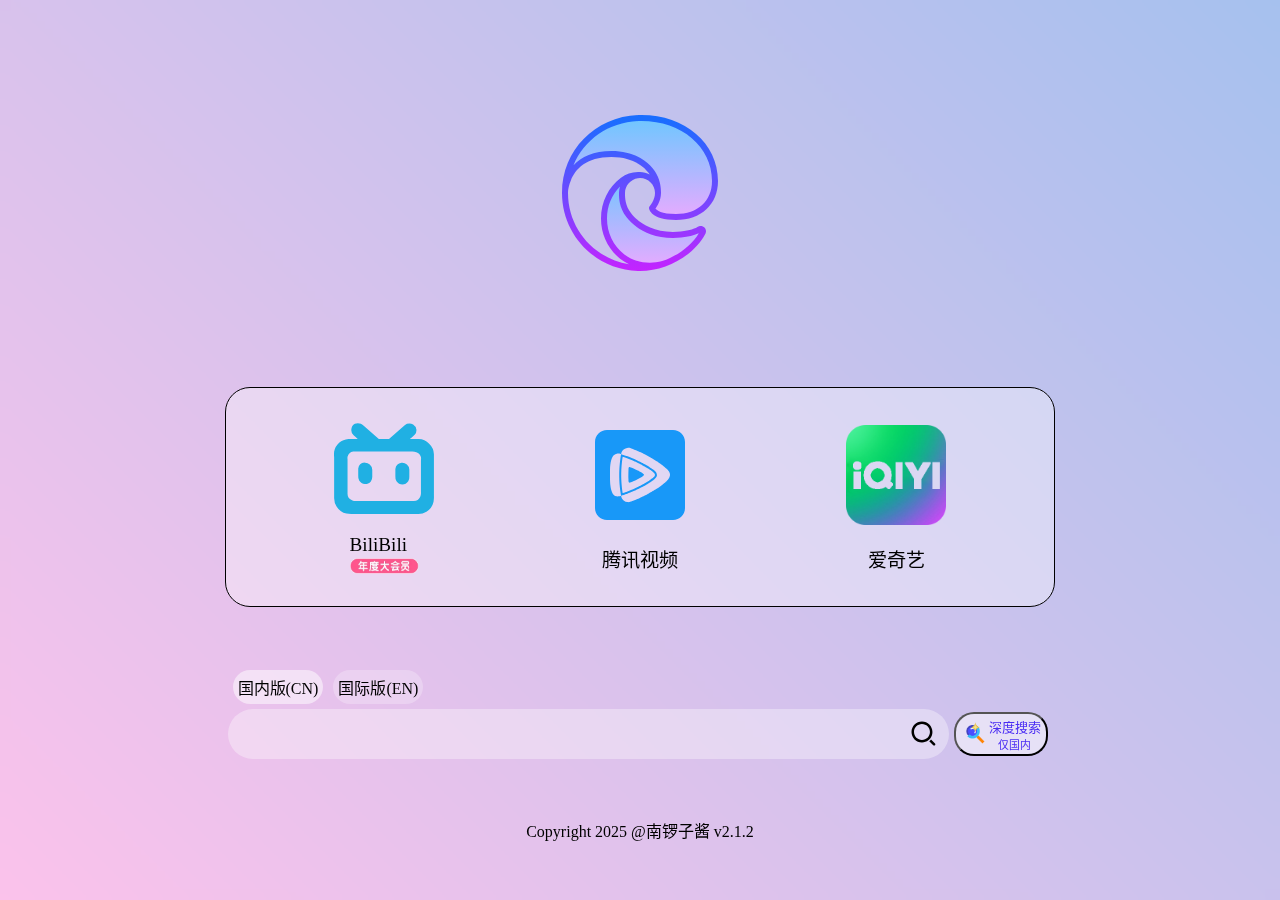
==== commit 3a0fcbe4: "update2.1.3" ====
--- a/main.html
+++ b/main.html
@@ -6,9 +6,8 @@
     <meta name="viewport" content="width=device-width, initial-scale=1.0">
     <title>子酱起始页</title>
 
-    <link rel="icon" href="" id="ico">
-    <link rel="stylesheet" href="./bootstrap/main.css?v=2.1.2">
-    <link rel="stylesheet" href="./bootstrap/glass.css?v=2.1.2">
+    <link rel="shortcut icon" href="./img/ico.ico?v=2.1.3" type="image/x-icon">
+    <link rel="stylesheet" href="./bootstrap/glass.css?v=2.1.3">
 
 </head>
 
@@ -21,7 +20,7 @@
         <div id="recWeb">
             <div id="recWebC">
                 <img src="./img/icon/bilibili.svg" alt="" width="100vw" class="icon"
-                    onclick="window.open('https://www.bilibili.com/')">
+                    onclick="jump('www.bilibili')">
                 <div style="display: flex;flex-direction: column;">
                     <span>BiliBili</span>
                     <img src="./img/icon/bigvip.webp" alt="" height="20px" onclick="showbigvip()">
@@ -29,12 +28,12 @@
             </div>
             <div id="recWebC">
                 <img src="./img/icon/vTencent.svg" alt="" width="100vw" class="icon"
-                    onclick="window.open('https://v.qq.com/')">
+                    onclick="jump('v.qq')">
                 <span>腾讯视频</span>
             </div>
             <div id="recWebC">
                 <img src="./img/icon/iqiyi.png" alt="" width="100vw" class="icon"
-                    onclick="window.open('https://www.iqiyi.com/')">
+                    onclick="jump('www.iqiyi')">
                 <span>爱奇艺</span>
             </div>
         </div>
@@ -77,4 +76,4 @@
 </script>
 
 </html>
-<script src="./bootstrap/main.js?v=2.1.2"></script>+<script src="./bootstrap/main.js?v=2.1.3"></script>--- a/bootstrap/glass.css
+++ b/bootstrap/glass.css
@@ -1,16 +1,21 @@
+/* 
+Version:2.1.3
+上次更新:2025年3月10日
+ */
 #body {
     height: 100vh;
     display: flex;
     padding: 0;
     margin: 0;
     /* background-image: url("https://z1.ax1x.com/2023/11/26/pi00rGR.jpg");   */
-    background-image: url("https://api.paugram.com/bing/");
+    background-image: linear-gradient(45deg, #fbc2eb 0%, #a6c1ee 100%);
+    /* background-image: url("https://api.paugram.com/bing/");
     background-repeat: no-repeat;
     background-attachment: fixed;
-    background-size: cover;
+    background-size: cover; */
     overflow-y: hidden;
     overflow-x: hidden;
-    backdrop-filter: blur(10px);
+    backdrop-filter: blur(5px);
     /* 添加这一行来模糊背景图片 */
     transition: background-image 0.5s ease;
     user-select: none;
@@ -33,8 +38,10 @@
     justify-content: space-evenly;
 }
 
+
 #search {
     display: flex;
+    align-items: center;
 }
 
 a,
@@ -61,6 +68,7 @@
 #CopyRight {
     text-align: center;
     color: rgb(0, 0, 0);
+    /* color: gray; */
     display: flex;
     flex-direction: column;
     /* justify-content: center; */
@@ -69,17 +77,54 @@
 }
 
 #logo {
+    width: 30%;
+    height: 30%;
     display: flex;
     justify-content: center;
 }
 
 #logoimg {
-    padding: 1vw;
+    padding: 0;
     -webkit-user-drag: none;
     /* border: .5vw solid rgba(200, 200, 200, 0.5); */
     /* border-radius: 50px; */
-
-}
+    animation: edge 2s ease;
+}
+
+@keyframes edge {
+    from {
+        opacity: 0;
+        width: 0;
+        transform: rotate(0deg);
+    }
+
+    to {
+        opacity: 1;
+        width: 50%;
+        transform: rotate(360deg);
+    }
+}
+
+.logoimg:hover {
+    animation: bounce 0.5s ease;
+}
+
+#recWeb {
+    display: flex;
+    justify-content: space-around;
+    align-items: center;
+    border: 1px solid rgb(0, 0, 0);
+    width: 60vw;
+    padding: 30px;
+    font-size: larger;
+    flex-wrap: wrap;
+
+    border-radius: 25px;
+    background: rgba(255, 255, 255, .35);
+    -webkit-backdrop-filter: blur(10px);
+    backdrop-filter: blur(10px);
+}
+
 
 
 #SearchBox {
@@ -89,7 +134,7 @@
     border: 0;
     border-right: 0;
     border-radius: 100px 0 0 100px;
-    padding: 5px;
+    padding: 11px;
     padding-left: 20px;
     outline: none;
     background: rgba(255, 255, 255, .35);
@@ -105,21 +150,6 @@
     align-items: center;
 }
 
-#recWeb {
-    display: flex;
-    justify-content: space-around;
-    align-items: center;
-    border: 1px solid rgb(0, 0, 0);
-    width: 50vw;
-    padding: 30px;
-    font-size: larger;
-    flex-wrap: wrap;
-
-    border-radius: 25px;
-    background: rgba(255, 255, 255, .35);
-    -webkit-backdrop-filter: blur(10px);
-    backdrop-filter: blur(10px);
-}
 
 .icon {
     margin: 5px;
@@ -134,29 +164,84 @@
     align-items: center;
 
 }
-#searchform{
-    display:flex;
-    flex-direction:row;
-    align-items:center;
-    justify-content:center;
-}
-.searchform_a{
-    background-color: rgba(255, 255, 255, 0.5);
+
+#searchform {
+    display: flex;
+    flex-direction: row;
+    align-items: center;
+    justify-content: start;
+}
+
+.searchform_a {
+    background-color: #ffffff80;
     border-radius: 20px;
-    padding: 10px;
+    padding: 5px;
     -webkit-backdrop-filter: blur(10px);
     backdrop-filter: blur(10px);
     margin: 5px;
 }
-.searchform_c{
+
+.searchform_c {
     background-color: rgba(255, 255, 255, .25);
     border-radius: 20px;
-    padding: 10px;
+    padding: 5px;
     -webkit-backdrop-filter: blur(10px);
     backdrop-filter: blur(10px);
     margin: 5px;
 }
-.searchform_c:hover{
+
+.searchform_c:hover {
     background-color: rgba(255, 255, 255, .15);
     cursor: pointer;
 }
+
+#deepsearch {
+    color: rgb(74, 45, 243);
+    font-size: small;
+    align-items: center;
+    margin: 0 5px;
+    padding: 2.5px 5px;
+    border-radius: 20px;
+    display: flex;
+    justify-content: center;
+    flex-direction: row;
+    align-items: center;
+
+    background-color: rgba(255, 255, 255, 0.5);
+    -webkit-backdrop-filter: blur(10px);
+    backdrop-filter: blur(10px);
+}
+
+ds {
+    display: flex;
+    flex-direction: column;
+}
+
+.ds {
+    margin: 0;
+    padding: 0;
+}
+
+.smaller {
+    font-size: smaller;
+}
+
+
+
+
+.icon:hover {
+    animation: bounce 0.5s ease;
+}
+
+@keyframes bounce {
+
+    0%,
+    100% {
+        transform: scale(1);
+    }
+
+    50% {
+        transform: scale(1.1);
+        /* 缩放比例 */
+    }
+}